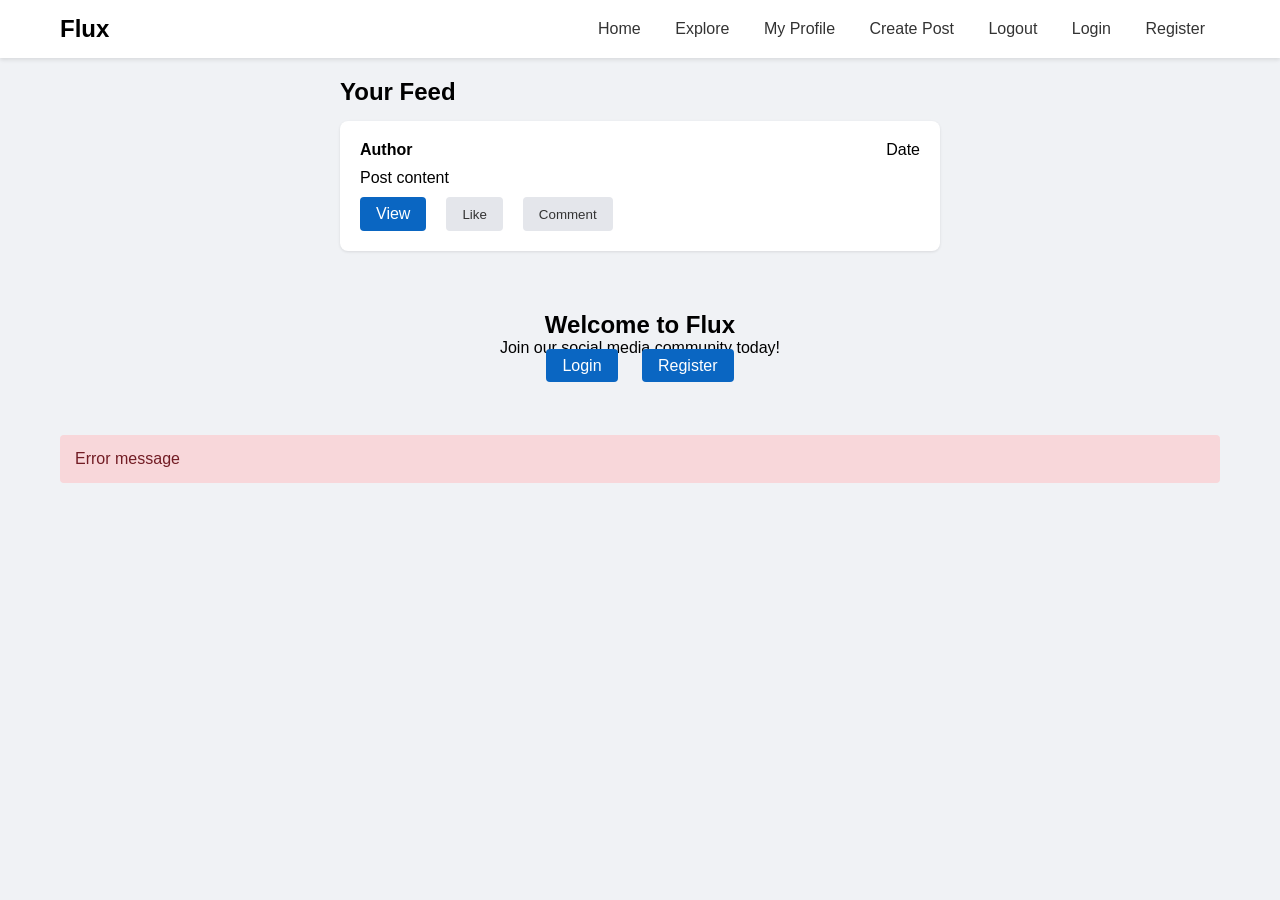
==== flux/src/main/resources/index.html @ 577289d0 "Add post controller (for real)" ====
<!DOCTYPE html>
<html xmlns:th="http://www.thymeleaf.org" xmlns:sec="http://www.thymeleaf.org/extras/spring-security">
<head>
    <meta charset="UTF-8">
    <meta name="viewport" content="width=device-width, initial-scale=1.0">
    <title>Social Media</title>
    <style>
        * { margin: 0; padding: 0; box-sizing: border-box; }
        body { font-family: Arial, sans-serif; background: #f0f2f5; }
        header { background: white; padding: 15px 0; box-shadow: 0 2px 4px rgba(0,0,0,0.1); }
        .container { max-width: 1200px; margin: 0 auto; padding: 0 20px; }
        nav { display: flex; justify-content: space-between; align-items: center; }
        nav a { margin: 0 15px; text-decoration: none; color: #333; }
        .feed { max-width: 600px; margin: 20px auto; }
        .post { background: white; padding: 20px; margin: 15px 0; border-radius: 8px; box-shadow: 0 1px 3px rgba(0,0,0,0.1); }
        .post-header { display: flex; justify-content: space-between; margin-bottom: 10px; }
        .post-author { font-weight: bold; }
        .post-content { margin: 10px 0; }
        .post-actions { display: flex; gap: 20px; margin-top: 10px; }
        .btn { padding: 8px 16px; background: #0a66c2; color: white; border: none; border-radius: 4px; cursor: pointer; text-decoration: none; }
        .btn:hover { background: #084399; }
        .btn-secondary { background: #e4e6eb; color: #333; }
        .btn-secondary:hover { background: #d0d2d7; }
    </style>
</head>
<body>
    <header>
        <div class="container">
            <nav>
                <h1>Flux</h1>
                <div>
                    <a href="/">Home</a>
                    <a href="/explore">Explore</a>
                    <sec:authorize access="isAuthenticated()">
                        <a href="/profile">My Profile</a>
                        <a href="/posts/create">Create Post</a>
                        <a href="/logout">Logout</a>
                    </sec:authorize>
                    <sec:authorize access="!isAuthenticated()">
                        <a href="/auth/login">Login</a>
                        <a href="/auth/register">Register</a>
                    </sec:authorize>
                </div>
            </nav>
        </div>
    </header>

    <div class="container">
        <div class="feed" th:if="${authenticated}">
            <h2>Your Feed</h2>
            <div th:each="post : ${posts}" class="post">
                <div class="post-header">
                    <span class="post-author" th:text="${post.author.username}">Author</span>
                    <span th:text="${#temporals.format(post.createdAt, 'MMM dd, HH:mm')}">Date</span>
                </div>
                <div class="post-content" th:text="${post.content}">Post content</div>
                <div class="post-actions">
                    <a th:href="@{/posts/{id}(id=${post.id})}" class="btn">View</a>
                    <button class="btn btn-secondary">Like</button>
                    <button class="btn btn-secondary">Comment</button>
                </div>
            </div>
        </div>
        
        <div th:if="!${authenticated}" style="text-align: center; padding: 40px;">
            <h2>Welcome to Flux</h2>
            <p>Join our social media community today!</p>
            <a href="/auth/login" class="btn" style="margin: 10px;">Login</a>
            <a href="/auth/register" class="btn" style="margin: 10px;">Register</a>
        </div>

        <div th:if="${error}" style="background: #f8d7da; padding: 15px; border-radius: 4px; margin: 20px 0; color: #721c24;">
            <span th:text="${error}">Error message</span>
        </div>
    </div>
</body>
</html>
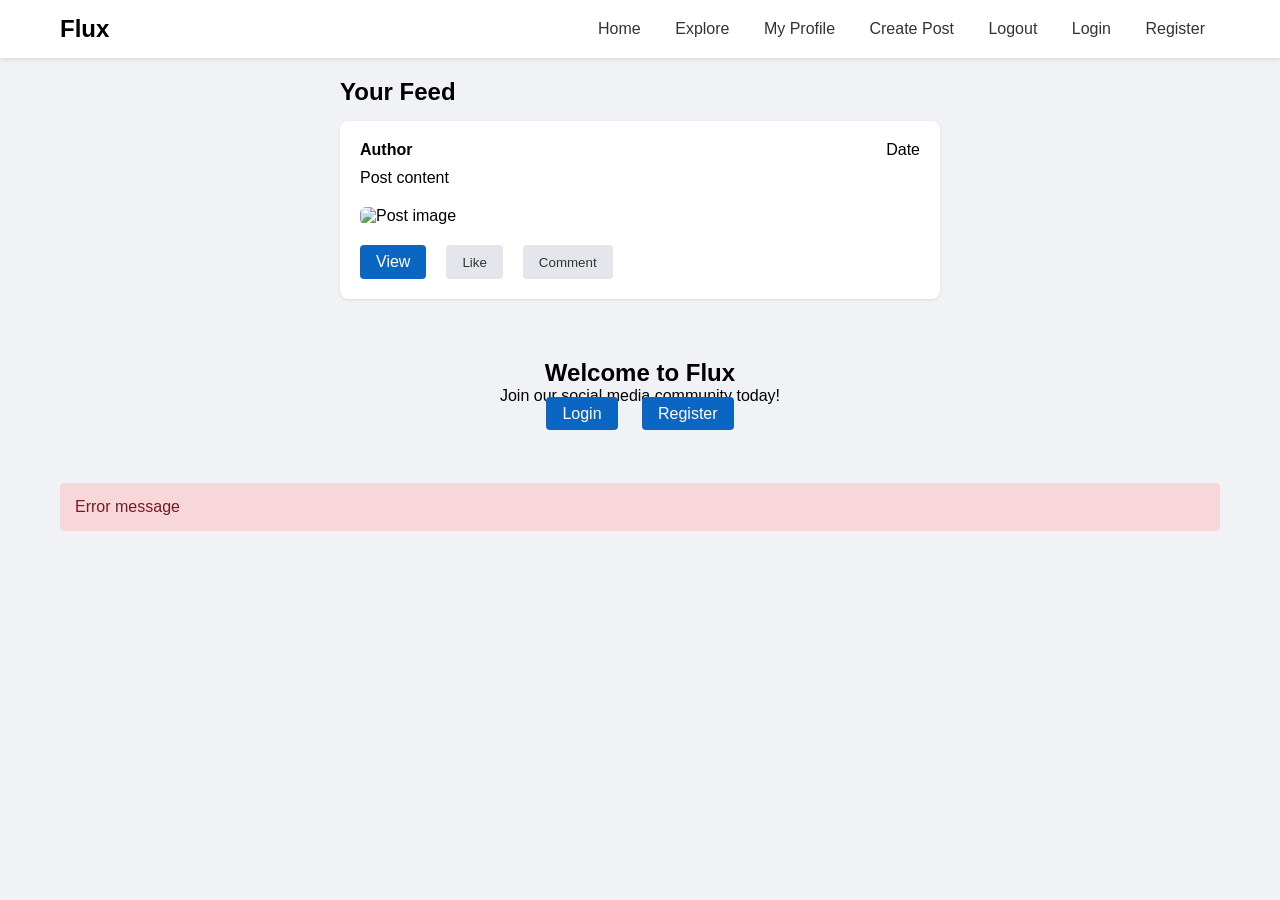
==== commit 5e55ec00: "Fix post API structure and image support" ====
--- a/flux/src/main/resources/index.html
+++ b/flux/src/main/resources/index.html
@@ -54,6 +54,7 @@
                     <span th:text="${#temporals.format(post.createdAt, 'MMM dd, HH:mm')}">Date</span>
                 </div>
                 <div class="post-content" th:text="${post.content}">Post content</div>
+                <img th:if="${post.imageUrl}" th:src="${post.imageUrl}" alt="Post image" style="width: 100%; border-radius: 6px; margin: 10px 0;">
                 <div class="post-actions">
                     <a th:href="@{/posts/{id}(id=${post.id})}" class="btn">View</a>
                     <button class="btn btn-secondary">Like</button>
